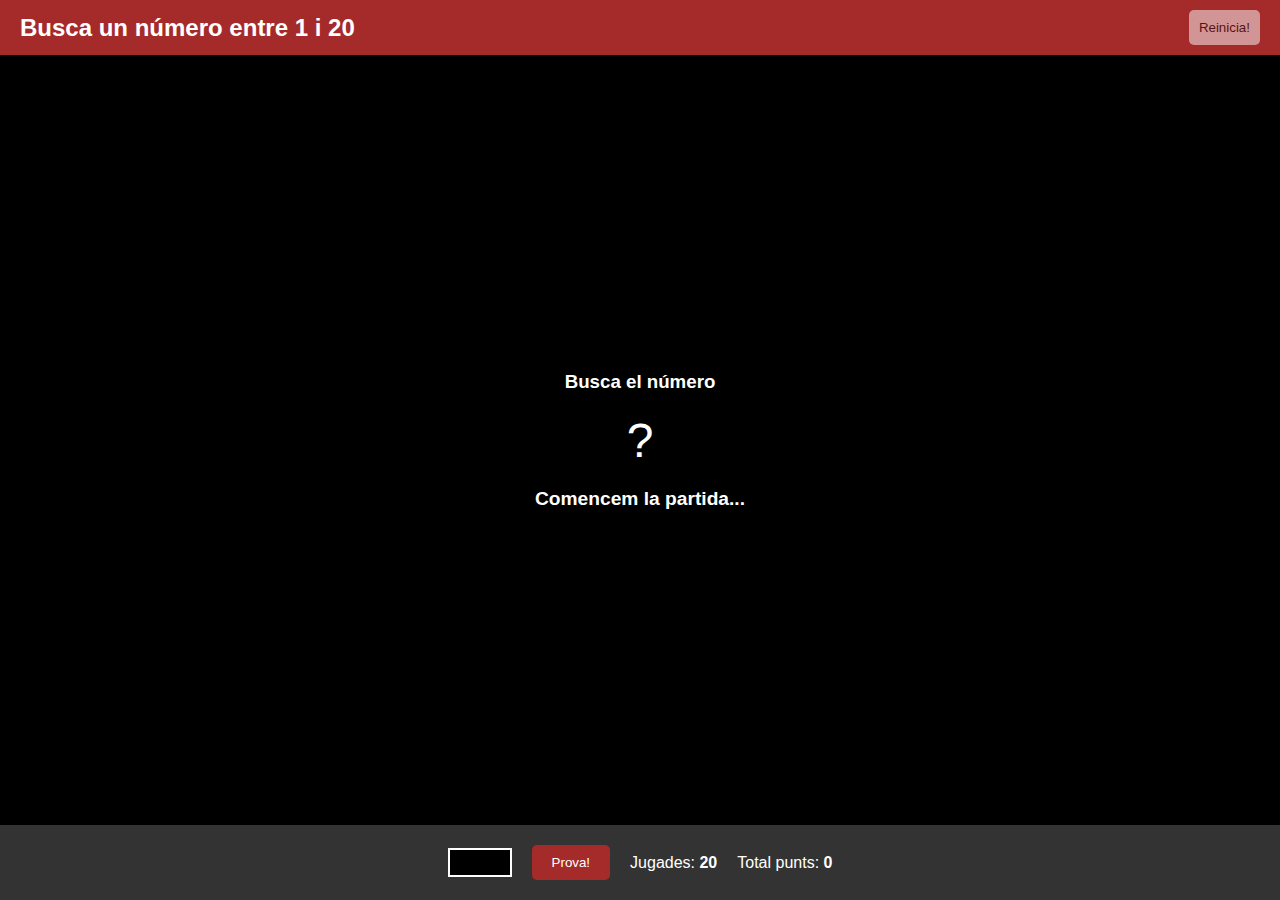
==== index.html @ 0beef5b5 "first commit" ====
<!DOCTYPE html>
<html lang="en">
<head>
    <meta charset="UTF-8">
    <meta name="viewport" content="width=device-width, initial-scale=1.0">
    <link rel="stylesheet" href="style.css">
    <title>Document</title>
</head>
<body>
    <header>
        <h1>Busca un número entre 1 i 20</h1>
        <button onclick="reiniciaPartida()" disabled id="reinicia">Reinicia!</button>
    </header>
    <main>
        <h3>Busca el número</h3>
        <div id="numeroFinal">?</div>
        <h4 id="petit_gran">Comencem la partida...</h4>
    </main>
    <footer>
        <input id="numEscollit" type="number" min="1" max="20">
        <button onclick="jugada()">Prova!</button>
        <p>Jugades: <span id="numContador">20</span></p>
        <p>Total punts: <span id="puntsTotals">0</span></p>
    </footer>
    <script src="index.js"></script>
</body>
</html>
---- style.css ----
/* General */
body {
    background-color: black;
    color: white;
    font-family: Arial, sans-serif;
    margin: 0;
    padding: 0;
    display: flex;
    flex-direction: column;
    height: 100vh;
    justify-content: space-between;
}

header {
    display: flex;
    justify-content: space-between;
    align-items: center;
    background-color: brown;
    color: white;
    padding: 10px 20px;
}

header h1 {
    margin: 0;
    font-size: 1.5rem;
}

header button {
    background-color: white;
    color: black;
    padding: 10px;
    border: none;
    cursor: pointer;
    border-radius: 5px;
}

header button:disabled {
    opacity: 0.5;
    cursor: not-allowed;
}

main {
    text-align: center;
}

main h3 {
    margin: 20px 0;
}

#numeroFinal {
    font-size: 3rem;
    margin: 20px 0;
}

#petit_gran {
    margin: 20px 0;
    font-size: 1.2rem;
}

footer {
    display: flex;
    justify-content: center;
    align-items: center;
    gap: 20px;
    padding: 20px;
    background-color: #333;
}

footer input {
    width: 50px;
    padding: 5px;
    border: 2px solid white;
    background-color: black;
    color: white;
    text-align: center;
}

footer button {
    background-color: brown;
    color: white;
    padding: 10px 20px;
    border: none;
    cursor: pointer;
    border-radius: 5px;
}

footer p {
    margin: 0;
    font-size: 1rem;
}

footer span {
    font-weight: bold;
}
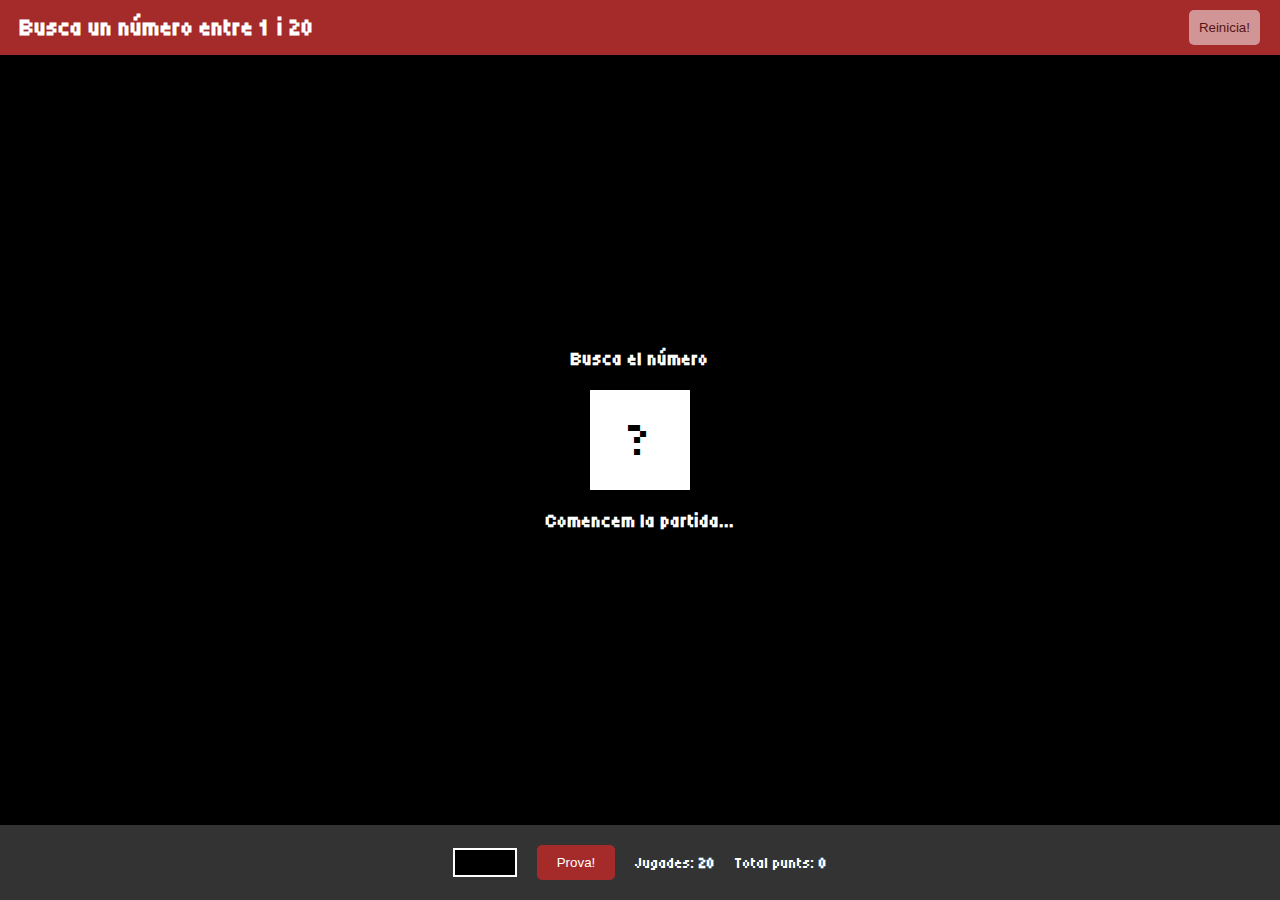
==== commit 3f9a36cd: "js acabado, html acabado y css acabado" ====
--- a/index.html
+++ b/index.html
@@ -1,10 +1,13 @@
 <!DOCTYPE html>
-<html lang="en">
+<html lang="ca">
 <head>
     <meta charset="UTF-8">
     <meta name="viewport" content="width=device-width, initial-scale=1.0">
     <link rel="stylesheet" href="style.css">
-    <title>Document</title>
+    <link rel="preconnect" href="https://fonts.googleapis.com">
+<link rel="preconnect" href="https://fonts.gstatic.com" crossorigin>
+<link href="https://fonts.googleapis.com/css2?family=Tiny5&display=swap" rel="stylesheet">
+    <title>MINIJOC</title>
 </head>
 <body>
     <header>
--- a/style.css
+++ b/style.css
@@ -1,14 +1,33 @@
 /* General */
+
+html {
+    font-family: "Tiny5", sans-serif;
+    font-weight: 400;
+    font-style: normal;
+}
+
 body {
     background-color: black;
     color: white;
-    font-family: Arial, sans-serif;
     margin: 0;
     padding: 0;
     display: flex;
     flex-direction: column;
     height: 100vh;
     justify-content: space-between;
+}
+
+#numeroFinal {
+    width: 100px;
+    height: 100px;
+    background-color: white;
+    color: black;
+    font-size: 48px; 
+    display: flex;
+    justify-content: center;
+    align-items: center;
+    text-align: center;
+    margin: auto;
 }
 
 header {
@@ -22,7 +41,7 @@
 
 header h1 {
     margin: 0;
-    font-size: 1.5rem;
+    font-size: 24px;
 }
 
 header button {
@@ -36,7 +55,6 @@
 
 header button:disabled {
     opacity: 0.5;
-    cursor: not-allowed;
 }
 
 main {
@@ -47,14 +65,9 @@
     margin: 20px 0;
 }
 
-#numeroFinal {
-    font-size: 3rem;
-    margin: 20px 0;
-}
-
 #petit_gran {
     margin: 20px 0;
-    font-size: 1.2rem;
+    font-size: 19px;
 }
 
 footer {
@@ -86,9 +99,9 @@
 
 footer p {
     margin: 0;
-    font-size: 1rem;
+    font-size: 16px;
 }
 
 footer span {
     font-weight: bold;
-}
+}